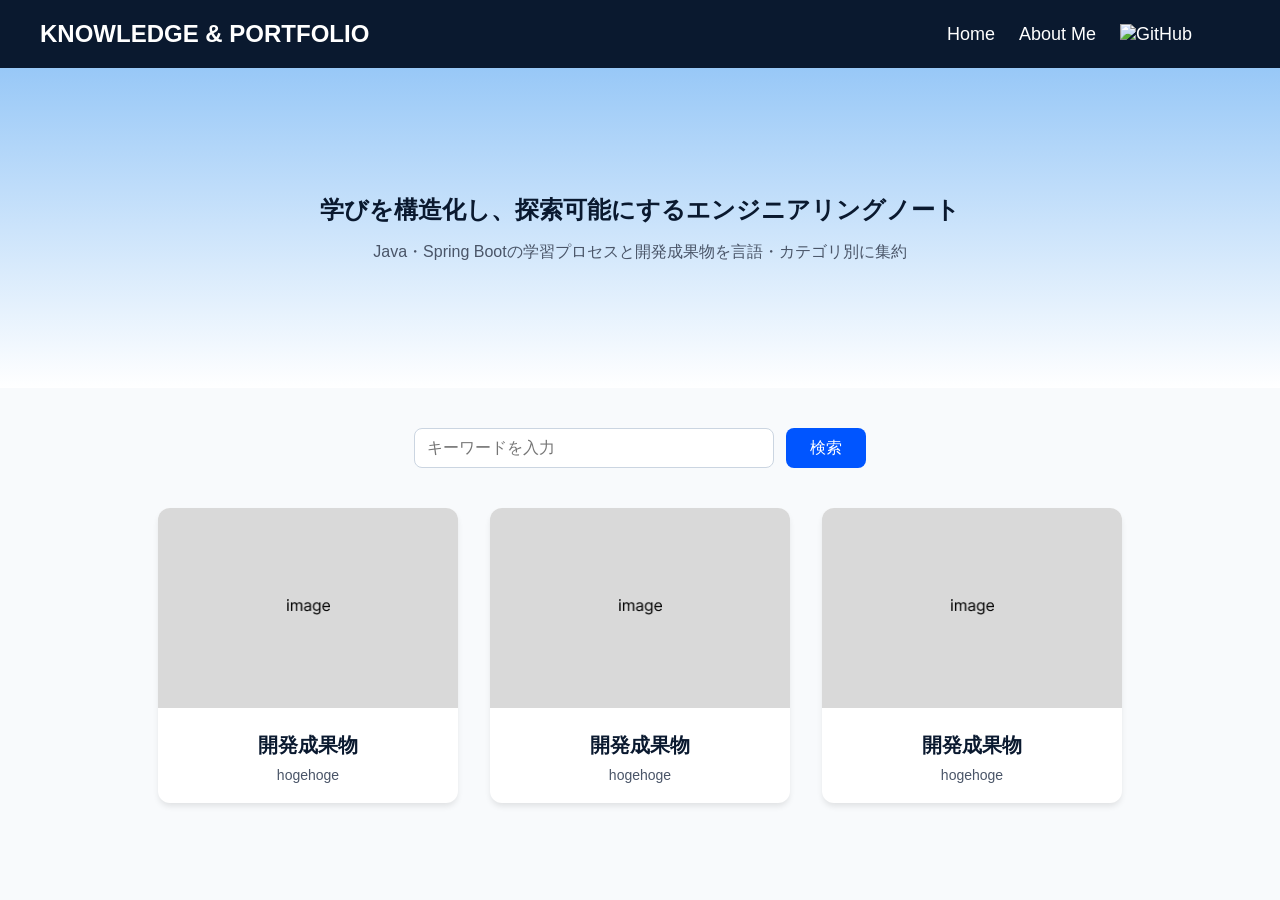
==== src/main/resources/templates/index.html @ 1e0fbe8f "SpringBoot環境の修復・HomeControllerの実装" ====
<!DOCTYPE html>
<html lang="ja">
    <head>
        <meta charset="UTF-8">
        <meta name="viewport" content="width=device-width, initial-scale=1.0">
        <title>ポートフォリオ</title>
        <link rel="stylesheet" th:href="@{/css/style.css}" href="/src/main/resources/static/css/style.css">
    </head>
    <body>
        <header class="header">
            <h1 class="header__title">KNOWLEDGE & PORTFOLIO</h1>
            <nav class="header__nav">
                <a href="#Home" class="header__nav-item">Home</a>
                <a href="#About" class="header__nav-item">About Me</a>
                <a href="https://github.com/W-Adachi" target="_blank" rel="noopener noreferrer" class="header__nav-item">
                    <img th:src="@{/img/GitHub_Lockup_White_Clearspace.svg}" src="/src/main/resources/static/   img/GitHub_Lockup_White_Clearspace.svg" alt="GitHub" class="header__github-img">
                </a>
            </nav>
        </header>

        <main>
            <!-- ヒーローエリア -->
            <div class="first-view-wrap">
                <h2 class="first-view__title">学びを構造化し、探索可能にするエンジニアリングノート</h2>
                <p class="first-view__description">Java・Spring Bootの学習プロセスと開発成果物を言語・カテゴリ別に集約</p>
            </div>

            <!-- 検索フォームエリア -->
            <div class="search-form-wrap">
                <form action="#" method="get" class="search-form">
                    <input type="text" name="keyword" class="search-form__input" placeholder="キーワードを入力">
                    <button type="submit" class="search-form__button">検索</button>
                </form>
            </div>

            <!-- コンテンツカード一覧エリア -->
            <div class="contents-wrap">
                <div class="contents__item">
                    <img th:src="@{/img/Group 10.png}" src="/src/main/resources/static/img/Group 10.png" alt="サムネイル" class="contents__item-img">
                    <div class="contents__item-body">
                        <h3 class="contents__item-title">開発成果物</h3>
                        <p class="contents__item-text">hogehoge</p>
                    </div>
                </div>

                <div class="contents__item">
                    <img th:src="@{/img/Group 10.png}" src="/src/main/resources/static/img/Group 10.png" alt="サムネイル" class="contents__item-img">
                    <div class="contents__item-body">
                        <h3 class="contents__item-title">開発成果物</h3>
                        <p class="contents__item-text">hogehoge</p>
                    </div>
                </div>

                <div class="contents__item">
                    <img th:src="@{/img/Group 10.png}" src="/src/main/resources/static/img/Group 10.png" alt="サムネイル" class="contents__item-img">
                    <div class="contents__item-body">
                        <h3 class="contents__item-title">開発成果物</h3>
                        <p class="contents__item-text">hogehoge</p>
                    </div>
                </div>

            </div>
        </main>
    </body>
</html>
---- src/main/resources/static/css/style.css ----
/* 全体設定 */
* {
    box-sizing: border-box;
    margin: 0;
    padding: 0;
}

body {
    font-family: sans-serif;
    background-color: #f8fafc;
    color: #0A192F;
}

/* ヘッダー */
.header {
    background-color: #0A192F;
    display: flex;
    justify-content: space-between;
    align-items: center;
    padding: 20px 40px;
}

.header__title {
    color: #ffffff;
    font-size: 24px;
    font-weight: bold;
}

.header__nav {
    display: flex;
    align-items: center;
    gap: 24px;
}

.header__nav-item {
    color: #ffffff;
    font-size: 18px;
    text-decoration: none;
}

.header__github-img {
    width: 120px;
    height: auto;
    display: block;
}

/* ヒーローエリア */
.first-view-wrap {
    width: 100%;
    height: 320px;
    background: linear-gradient(180deg, #98c8f7 0%, #ffffff 100%);
    display: flex;
    flex-direction: column;
    justify-content: center;
    align-items: center;
    gap: 16px;
}

.first-view__title {
    color: #0A192F;
    font-size: 24px;
    font-weight: bold;
}

.first-view__description {
    color: #4A5568;
    font-size: 16px;
}

/* 検索フォームエリア */
.search-form-wrap {
    display: flex;
    justify-content: center;
    margin: 40px 0;
}

.search-form {
    display: flex;
    gap: 12px;
}

.search-form__input {
    width: 360px;
    height: 40px;
    padding: 0 12px;
    border: 1px solid #cbd5e1;
    border-radius: 8px;
    font-size: 16px;
}

.search-form__button {
    width: 80px;
    height: 40px;
    background-color: #0055FF;
    color: #ffffff;
    border: none;
    border-radius: 8px;
    font-size: 16px;
    cursor: pointer;
}

/* コンテンツカード一覧エリア */
.contents-wrap {
    display: flex;
    justify-content: center;
    gap: 32px;
    flex-wrap: wrap;
    max-width: 1200px;
    margin: 0 auto 60px;
    padding: 0 20px;
}

.contents__item {
    width: 300px;
    background-color: #ffffff;
    border-radius: 12px;
    overflow: hidden;
    box-shadow: 0 4px 6px -1px rgba(0, 0, 0, 0.1);
}

.contents__item-img {
    width: 100%;
    height: 200px;
    object-fit: cover;
}

.contents__item-body {
    padding: 20px;
    text-align: center;
}

.contents__item-title {
    font-size: 20px;
    color: #0A192F;
    margin-bottom: 8px;
}

.contents__item-text {
    font-size: 14px;
    color: #4A5568;
}
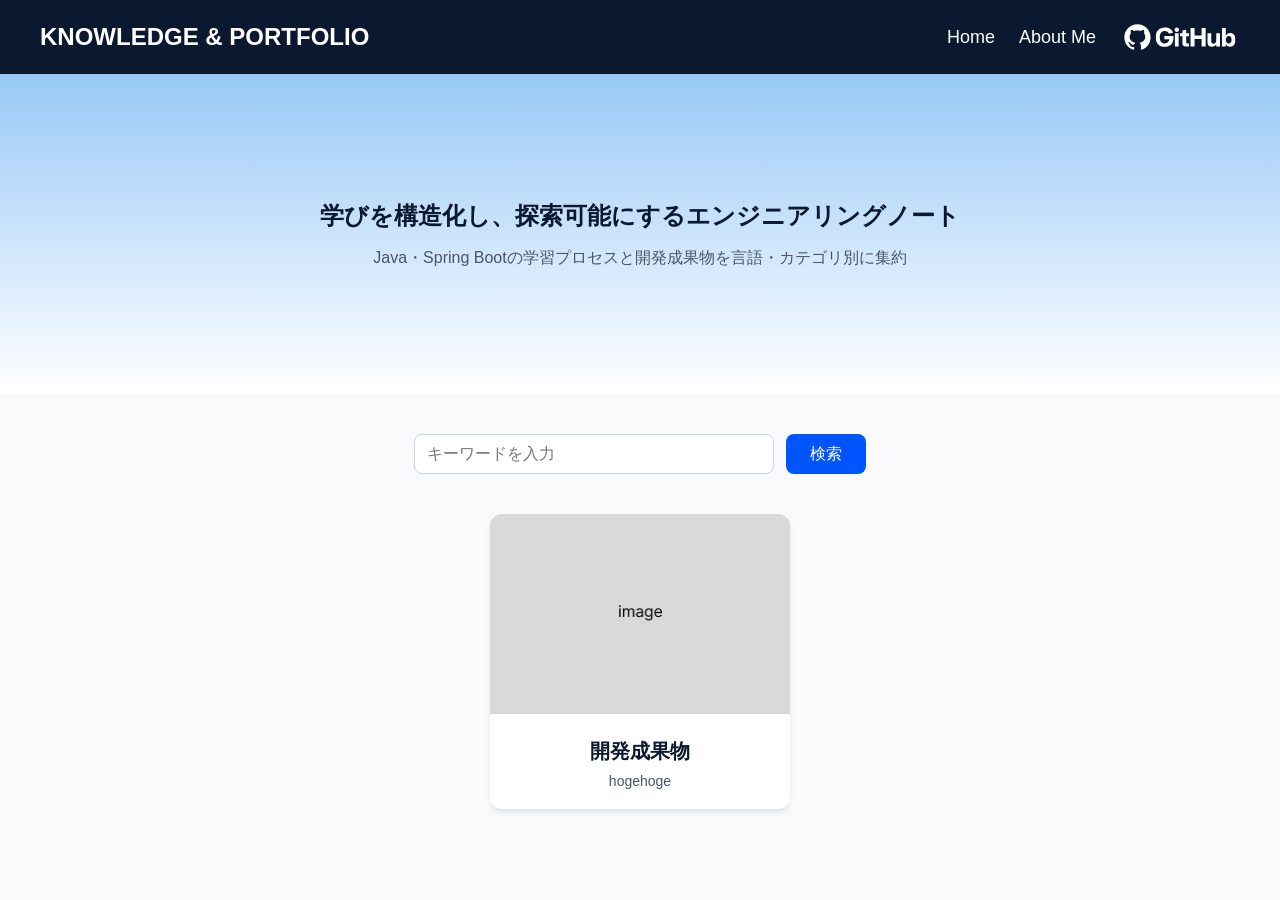
==== commit 5d683eea: "成果物カードの動的表示（MVC連携）の完了" ====
--- a/src/main/resources/templates/index.html
+++ b/src/main/resources/templates/index.html
@@ -4,7 +4,7 @@
         <meta charset="UTF-8">
         <meta name="viewport" content="width=device-width, initial-scale=1.0">
         <title>ポートフォリオ</title>
-        <link rel="stylesheet" th:href="@{/css/style.css}" href="/src/main/resources/static/css/style.css">
+        <link rel="stylesheet" th:href="@{/css/style.css}" href="/css/style.css">
     </head>
     <body>
         <header class="header">
@@ -13,7 +13,7 @@
                 <a href="#Home" class="header__nav-item">Home</a>
                 <a href="#About" class="header__nav-item">About Me</a>
                 <a href="https://github.com/W-Adachi" target="_blank" rel="noopener noreferrer" class="header__nav-item">
-                    <img th:src="@{/img/GitHub_Lockup_White_Clearspace.svg}" src="/src/main/resources/static/   img/GitHub_Lockup_White_Clearspace.svg" alt="GitHub" class="header__github-img">
+                    <img th:src="@{/img/GitHub_Lockup_White_Clearspace.svg}" src="/img/GitHub_Lockup_White_Clearspace.svg" alt="GitHub" class="header__github-img">
                 </a>
             </nav>
         </header>
@@ -34,32 +34,15 @@
             </div>
 
             <!-- コンテンツカード一覧エリア -->
-            <div class="contents-wrap">
-                <div class="contents__item">
-                    <img th:src="@{/img/Group 10.png}" src="/src/main/resources/static/img/Group 10.png" alt="サムネイル" class="contents__item-img">
-                    <div class="contents__item-body">
-                        <h3 class="contents__item-title">開発成果物</h3>
-                        <p class="contents__item-text">hogehoge</p>
-                    </div>
-                </div>
-
-                <div class="contents__item">
-                    <img th:src="@{/img/Group 10.png}" src="/src/main/resources/static/img/Group 10.png" alt="サムネイル" class="contents__item-img">
-                    <div class="contents__item-body">
-                        <h3 class="contents__item-title">開発成果物</h3>
-                        <p class="contents__item-text">hogehoge</p>
-                    </div>
-                </div>
-
-                <div class="contents__item">
-                    <img th:src="@{/img/Group 10.png}" src="/src/main/resources/static/img/Group 10.png" alt="サムネイル" class="contents__item-img">
-                    <div class="contents__item-body">
-                        <h3 class="contents__item-title">開発成果物</h3>
-                        <p class="contents__item-text">hogehoge</p>
-                    </div>
-                </div>
-
-            </div>
-        </main>
+<div class="contents-wrap">
+    <div class="contents__item" th:each="project : ${projects}">
+        <!-- 画像パスは直接変数参照(${project.imagePath})にするか、固定パスにします -->
+        <img th:src="${project.imagePath}" src="/img/Group 10.png" alt="サムネイル" class="contents__item-img">
+        <div class="contents__item-body">
+            <h3 class="contents__item-title" th:text="${project.title}">開発成果物</h3>
+            <p class="contents__item-text" th:text="${project.description}">hogehoge</p>
+        </div>
+    </div>
+</div>        </main>
     </body>
 </html>
--- a/css/style.css
+++ b/css/style.css
@@ -0,0 +1,141 @@
+/* 全体設定 */
+* {
+    box-sizing: border-box;
+    margin: 0;
+    padding: 0;
+}
+
+body {
+    font-family: sans-serif;
+    background-color: #f8fafc;
+    color: #0A192F;
+}
+
+/* ヘッダー */
+.header {
+    background-color: #0A192F;
+    display: flex;
+    justify-content: space-between;
+    align-items: center;
+    padding: 20px 40px;
+}
+
+.header__title {
+    color: #ffffff;
+    font-size: 24px;
+    font-weight: bold;
+}
+
+.header__nav {
+    display: flex;
+    align-items: center;
+    gap: 24px;
+}
+
+.header__nav-item {
+    color: #ffffff;
+    font-size: 18px;
+    text-decoration: none;
+}
+
+.header__github-img {
+    width: 120px;
+    height: auto;
+    display: block;
+}
+
+/* ヒーローエリア */
+.first-view-wrap {
+    width: 100%;
+    height: 320px;
+    background: linear-gradient(180deg, #98c8f7 0%, #ffffff 100%);
+    display: flex;
+    flex-direction: column;
+    justify-content: center;
+    align-items: center;
+    gap: 16px;
+}
+
+.first-view__title {
+    color: #0A192F;
+    font-size: 24px;
+    font-weight: bold;
+}
+
+.first-view__description {
+    color: #4A5568;
+    font-size: 16px;
+}
+
+/* 検索フォームエリア */
+.search-form-wrap {
+    display: flex;
+    justify-content: center;
+    margin: 40px 0;
+}
+
+.search-form {
+    display: flex;
+    gap: 12px;
+}
+
+.search-form__input {
+    width: 360px;
+    height: 40px;
+    padding: 0 12px;
+    border: 1px solid #cbd5e1;
+    border-radius: 8px;
+    font-size: 16px;
+}
+
+.search-form__button {
+    width: 80px;
+    height: 40px;
+    background-color: #0055FF;
+    color: #ffffff;
+    border: none;
+    border-radius: 8px;
+    font-size: 16px;
+    cursor: pointer;
+}
+
+/* コンテンツカード一覧エリア */
+.contents-wrap {
+    display: flex;
+    justify-content: center;
+    gap: 32px;
+    flex-wrap: wrap;
+    max-width: 1200px;
+    margin: 0 auto 60px;
+    padding: 0 20px;
+}
+
+.contents__item {
+    width: 300px;
+    background-color: #ffffff;
+    border-radius: 12px;
+    overflow: hidden;
+    box-shadow: 0 4px 6px -1px rgba(0, 0, 0, 0.1);
+}
+
+.contents__item-img {
+    width: 100%;
+    height: 200px;
+    object-fit: cover;
+}
+
+.contents__item-body {
+    padding: 20px;
+    text-align: center;
+}
+
+.contents__item-title {
+    font-size: 20px;
+    color: #0A192F;
+    margin-bottom: 8px;
+}
+
+.contents__item-text {
+    font-size: 14px;
+    color: #4A5568;
+}
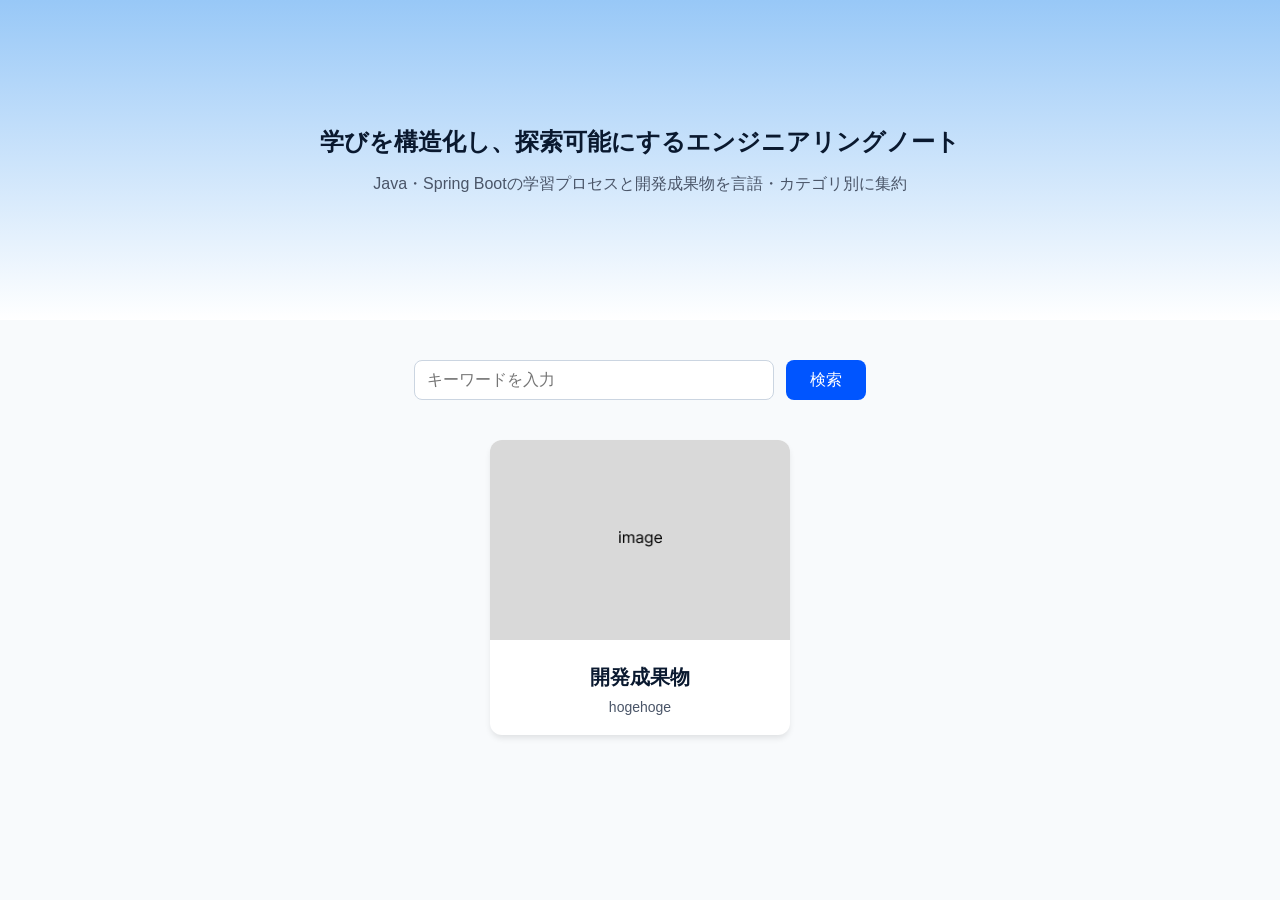
==== commit 70a1a519: "ヘッダ・フッタのコンポーネント化" ====
--- a/src/main/resources/templates/index.html
+++ b/src/main/resources/templates/index.html
@@ -7,16 +7,8 @@
         <link rel="stylesheet" th:href="@{/css/style.css}" href="/css/style.css">
     </head>
     <body>
-        <header class="header">
-            <h1 class="header__title">KNOWLEDGE & PORTFOLIO</h1>
-            <nav class="header__nav">
-                <a href="#Home" class="header__nav-item">Home</a>
-                <a href="#About" class="header__nav-item">About Me</a>
-                <a href="https://github.com/W-Adachi" target="_blank" rel="noopener noreferrer" class="header__nav-item">
-                    <img th:src="@{/img/GitHub_Lockup_White_Clearspace.svg}" src="/img/GitHub_Lockup_White_Clearspace.svg" alt="GitHub" class="header__github-img">
-                </a>
-            </nav>
-        </header>
+        <!-- 既存の header タグ部分をこれ1行に置き換えます -->
+        <div th:replace="~{fragments/header :: header}"></div>
 
         <main>
             <!-- ヒーローエリア -->
@@ -34,15 +26,19 @@
             </div>
 
             <!-- コンテンツカード一覧エリア -->
-<div class="contents-wrap">
-    <div class="contents__item" th:each="project : ${projects}">
-        <!-- 画像パスは直接変数参照(${project.imagePath})にするか、固定パスにします -->
-        <img th:src="${project.imagePath}" src="/img/Group 10.png" alt="サムネイル" class="contents__item-img">
-        <div class="contents__item-body">
-            <h3 class="contents__item-title" th:text="${project.title}">開発成果物</h3>
-            <p class="contents__item-text" th:text="${project.description}">hogehoge</p>
-        </div>
-    </div>
-</div>        </main>
+            <div class="contents-wrap">
+                <div class="contents__item" th:each="project : ${projects}">
+                    <!-- 画像パスは直接変数参照(${project.imagePath})にするか、固定パスにします -->
+                    <img th:src="${project.imagePath}" src="/img/Group 10.png" alt="サムネイル" class="contents__item-img">
+                    <div class="contents__item-body">
+                        <h3 class="contents__item-title" th:text="${project.title}">開発成果物</h3>
+                        <p class="contents__item-text" th:text="${project.description}">hogehoge</p>
+                    </div>
+                </div>
+            </div>      
+        </main>
+
+        <div th:replace="~{fragments/footer :: footer}"></div>
+        
     </body>
 </html>
